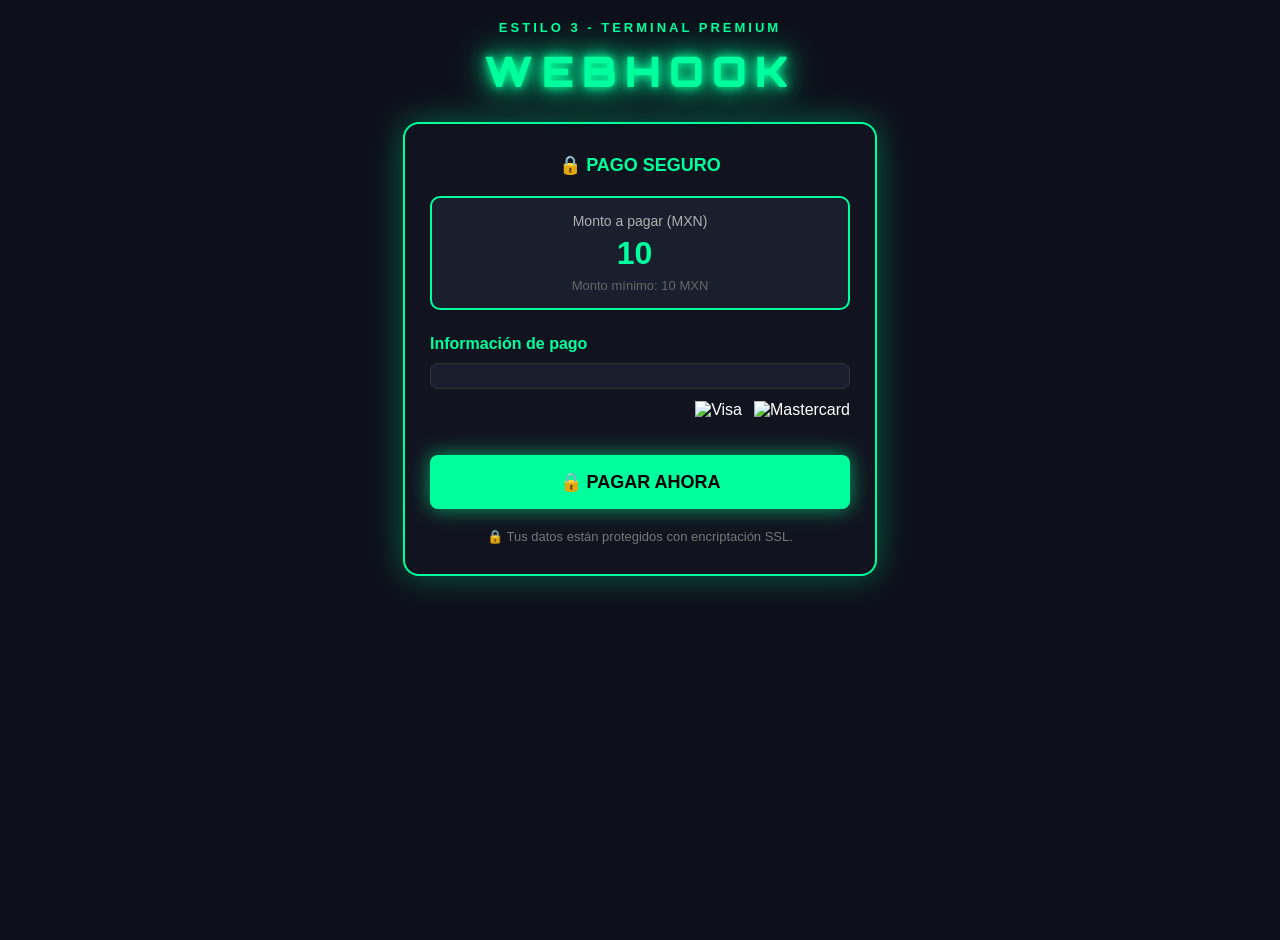
==== templates/checkout.html @ 7c32ee8a "Update checkout.html" ====
<!DOCTYPE html>
<html lang="es">
<head>
    <meta charset="UTF-8" />
    <meta name="viewport" content="width=device-width, initial-scale=1.0" />
    <title>Pago Seguro</title>
    <script src="https://js.stripe.com/v3/"></script>

    <style>
        @import url('https://fonts.googleapis.com/css2?family=Orbitron:wght@400;700;900&display=swap');

        body {
            background: #0d0f1a;
            font-family: 'Arial', sans-serif;
            color: #ffffff;
            text-align: center;
            margin: 0;
            padding: 20px 10px;
            min-height: 100vh;
        }

        .terminal {
            color: #00ff9d;
            font-size: 13px;
            letter-spacing: 3px;
            font-weight: bold;
            margin-bottom: 8px;
        }

        .webhook {
            font-family: 'Orbitron', sans-serif;
            font-size: 42px;
            font-weight: 900;
            color: #00ff9d;
            text-shadow: 
                0 0 8px #00ff9d,
                0 0 20px #00ff9d,
                0 0 40px #00ff9d;
            letter-spacing: 8px;
            margin: 10px 0 25px 0;
        }

        .card-box {
            background: #11141f;
            width: 100%;
            max-width: 420px;
            margin: 0 auto;
            padding: 30px 25px;
            border-radius: 16px;
            border: 2px solid #00ff9d;
            box-shadow: 0 0 35px rgba(0, 255, 157, 0.35);
        }

        .secure {
            color: #00ff9d;
            font-size: 18px;
            font-weight: bold;
            margin-bottom: 20px;
            display: flex;
            align-items: center;
            justify-content: center;
            gap: 8px;
        }

        .amount-box {
            background: #1a1f2e;
            border: 2px solid #00ff9d;
            border-radius: 10px;
            padding: 15px;
            margin-bottom: 25px;
        }

        .amount-label {
            color: #b0b0b0;
            font-size: 14px;
            margin-bottom: 5px;
        }

        #amount {
            background: transparent;
            border: none;
            color: #00ff9d;
            font-size: 32px;
            font-weight: bold;
            text-align: center;
            width: 100%;
            outline: none;
        }

        .min-amount {
            font-size: 13px;
            color: #666;
            margin-top: 5px;
        }

        .payment-info {
            text-align: left;
            color: #00ff9d;
            font-weight: bold;
            margin-bottom: 10px;
        }

        #card-element {
            background: #1a1f2e;
            border: 1px solid #333;
            border-radius: 8px;
            padding: 12px;
            margin-bottom: 12px;
        }

        .logos {
            display: flex;
            justify-content: flex-end;
            gap: 12px;
            margin-bottom: 20px;
        }

        .logos img {
            height: 24px;
            filter: brightness(1.1);
        }

        .pay-btn {
            width: 100%;
            padding: 16px;
            background: #00ff9d;
            color: #000;
            font-weight: bold;
            font-size: 18px;
            border: none;
            border-radius: 8px;
            cursor: pointer;
            margin-top: 10px;
            box-shadow: 0 0 20px rgba(0, 255, 157, 0.6);
            transition: all 0.3s;
        }

        .pay-btn:hover {
            background: #00e68a;
            transform: translateY(-2px);
        }

        .ssl {
            margin-top: 20px;
            font-size: 13px;
            color: #777;
            display: flex;
            align-items: center;
            justify-content: center;
            gap: 6px;
        }

        .error-box {
            display: none;
            background: #ff3b3b;
            color: white;
            padding: 12px;
            margin-top: 15px;
            border-radius: 8px;
        }

        /* RESPONSIVE */
        @media (max-width: 480px) {
            .webhook {
                font-size: 36px;
                letter-spacing: 5px;
            }
            .card-box {
                padding: 25px 20px;
            }
            #amount {
                font-size: 28px;
            }
            .logos img {
                height: 22px;
            }
        }
    </style>
</head>
<body>

    <div class="terminal">ESTILO 3 - TERMINAL PREMIUM</div>
    <div class="webhook">WEBHOOK</div>

    <div class="card-box">
        <div class="secure">
            🔒 PAGO SEGURO
        </div>

        <div class="amount-box">
            <div class="amount-label">Monto a pagar (MXN)</div>
            <input id="amount" type="number" min="10" value="10" placeholder="Monto en MXN" />
            <div class="min-amount">Monto mínimo: 10 MXN</div>
        </div>

        <div class="payment-info">Información de pago</div>

        <div id="card-element"></div>

        <!-- Logos mejorados -->
        <div class="logos">
            <img src="https://upload.wikimedia.org/wikipedia/commons/a/a4/Visa_2014_logo_detail.svg" alt="Visa">
            <img src="https://upload.wikimedia.org/wikipedia/commons/b/ba/Mastercard_2019_logo.svg" alt="Mastercard">
        </div>

        <button id="payBtn" class="pay-btn">🔒 PAGAR AHORA</button>

        <div id="errorBox" class="error-box"></div>

        <div class="ssl">
            🔒 Tus datos están protegidos con encriptación SSL.
        </div>
    </div>

    <!-- === TU LÓGICA ORIGINAL === -->
    <script>
        const stripe = Stripe("{{ publishable_key }}");
        const elements = stripe.elements();
        const card = elements.create("card", { hidePostalCode: true });
        card.mount("#card-element");

        const errorBox = document.getElementById("errorBox");
        const payBtn = document.getElementById("payBtn");

        function showError(msg) {
            errorBox.style.display = "block";
            errorBox.innerHTML = "❌ " + msg;
        }

        payBtn.addEventListener("click", async () => {
            errorBox.style.display = "none";

            const amount = document.getElementById("amount").value.trim();

            if (!amount || isNaN(amount) || amount < 10) {
                showError("El monto mínimo es $10 MXN.");
                return;
            }

            payBtn.disabled = true;
            payBtn.innerHTML = "Procesando...";

            const res = await fetch("/create-payment-intent", {
                method: "POST",
                headers: { "Content-Type": "application/json" },
                body: JSON.stringify({ amount: amount })
            });

            const data = await res.json();

            if (data.error) {
                showError(data.error);
                payBtn.disabled = false;
                payBtn.innerHTML = "🔒 PAGAR AHORA";
                return;
            }

            const result = await stripe.confirmCardPayment(data.clientSecret, {
                payment_method: {
                    card: card
                }
            });

            if (result.error) {
                showError(result.error.message);
                payBtn.disabled = false;
                payBtn.innerHTML = "🔒 PAGAR AHORA";
            } else {
                window.location.href = "/success";
            }
        });
    </script>
</body>
</html>
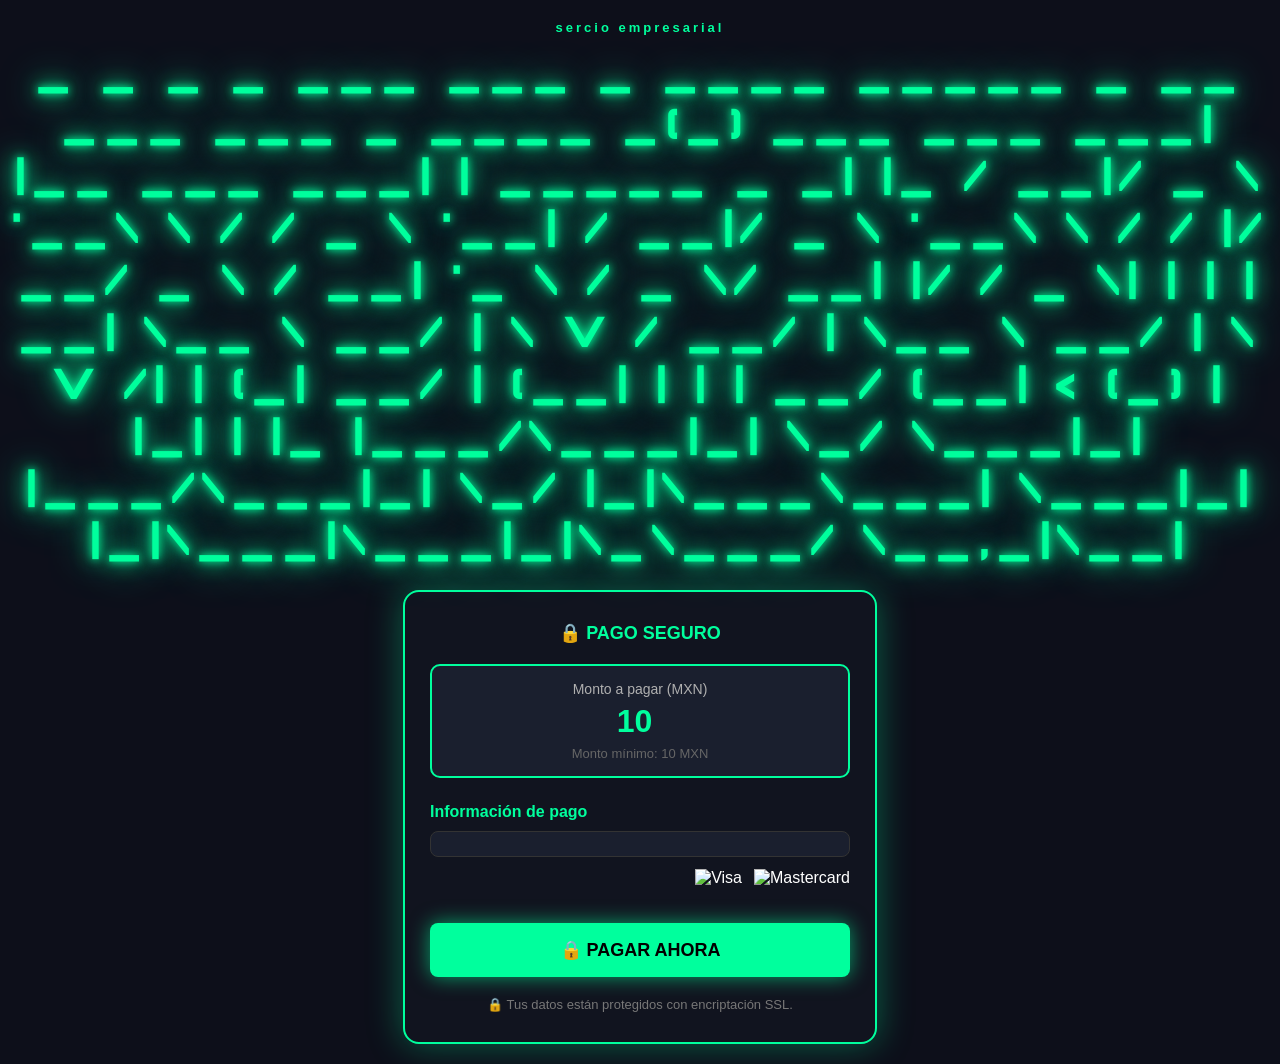
==== commit 15d6263d: "Update checkout.html" ====
--- a/templates/checkout.html
+++ b/templates/checkout.html
@@ -179,8 +179,13 @@
 </head>
 <body>
 
-    <div class="terminal">ESTILO 3 - TERMINAL PREMIUM</div>
-    <div class="webhook">WEBHOOK</div>
+    <div class="terminal">sercio empresarial</div>
+    <div class="webhook">                                                    _                 _               _               _   
+ ___  ___ _ ____   _____ _ __   ___  ___ _ ____   _(_) ___ ___    ___| |__   ___  ___| | _____  _   _| |_ 
+/ __|/ _ \ '__\ \ / / _ \ '__| / __|/ _ \ '__\ \ / / |/ __/ _ \  / __| '_ \ / _ \/ __| |/ / _ \| | | | __|
+\__ \  __/ |   \ V /  __/ |    \__ \  __/ |   \ V /| | (_|  __/ | (__| | | |  __/ (__|   < (_) | |_| | |_ 
+|___/\___|_|    \_/ \___|_|    |___/\___|_|    \_/ |_|\___\___|  \___|_| |_|\___|\___|_|\_\___/ \__,_|\__|
+                                                                                                          </div>
 
     <div class="card-box">
         <div class="secure">
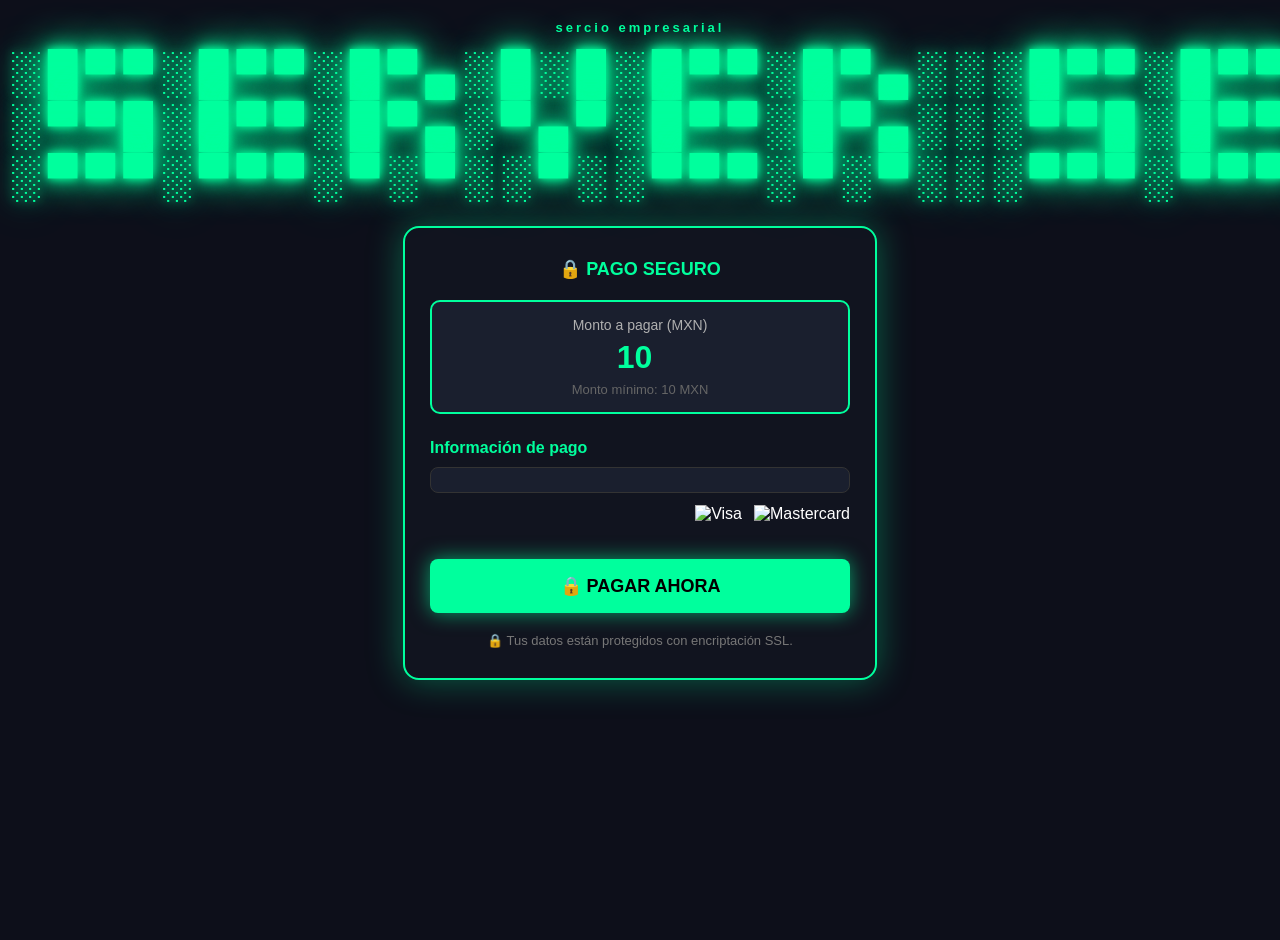
==== commit 067c28a9: "Update checkout.html" ====
--- a/templates/checkout.html
+++ b/templates/checkout.html
@@ -180,12 +180,9 @@
 <body>
 
     <div class="terminal">sercio empresarial</div>
-    <div class="webhook">                                                    _                 _               _               _   
- ___  ___ _ ____   _____ _ __   ___  ___ _ ____   _(_) ___ ___    ___| |__   ___  ___| | _____  _   _| |_ 
-/ __|/ _ \ '__\ \ / / _ \ '__| / __|/ _ \ '__\ \ / / |/ __/ _ \  / __| '_ \ / _ \/ __| |/ / _ \| | | | __|
-\__ \  __/ |   \ V /  __/ |    \__ \  __/ |   \ V /| | (_|  __/ | (__| | | |  __/ (__|   < (_) | |_| | |_ 
-|___/\___|_|    \_/ \___|_|    |___/\___|_|    \_/ |_|\___\___|  \___|_| |_|\___|\___|_|\_\___/ \__,_|\__|
-                                                                                                          </div>
+    <div class="webhook">░█▀▀░█▀▀░█▀▄░█░█░█▀▀░█▀▄░░░█▀▀░█▀▀░█▀▄░█░█░▀█▀░█▀▀░█▀▀░░░█▀▀░█░█░█▀▀░█▀▀░█░█░█▀█░█░█░▀█▀
+░▀▀█░█▀▀░█▀▄░▀▄▀░█▀▀░█▀▄░░░▀▀█░█▀▀░█▀▄░▀▄▀░░█░░█░░░█▀▀░░░█░░░█▀█░█▀▀░█░░░█▀▄░█░█░█░█░░█░
+░▀▀▀░▀▀▀░▀░▀░░▀░░▀▀▀░▀░▀░░░▀▀▀░▀▀▀░▀░▀░░▀░░▀▀▀░▀▀▀░▀▀▀░░░▀▀▀░▀░▀░▀▀▀░▀▀▀░▀░▀░▀▀▀░▀▀▀░░▀░                                                    </div>
 
     <div class="card-box">
         <div class="secure">
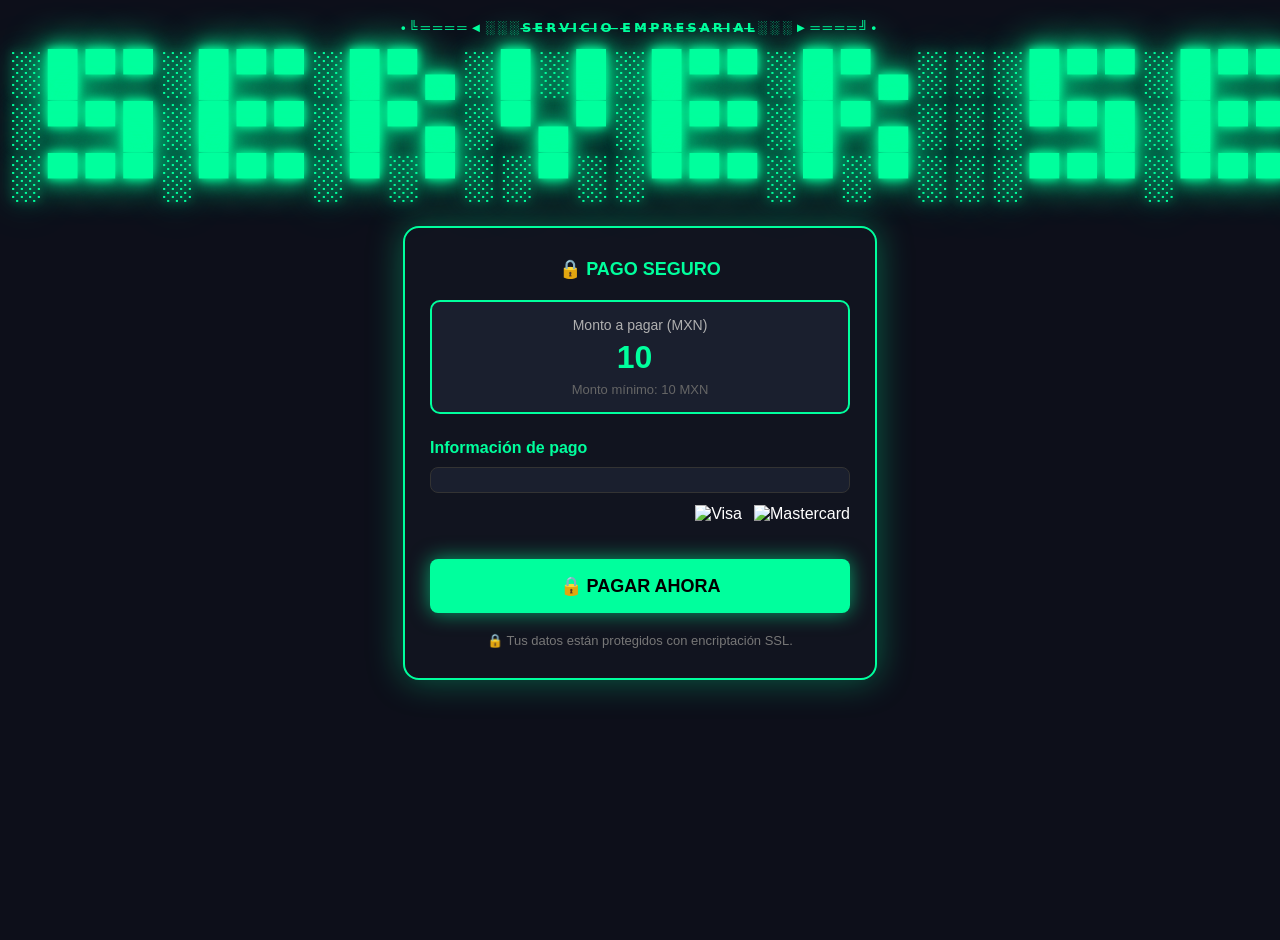
==== commit 45cea224: "Update checkout.html" ====
--- a/templates/checkout.html
+++ b/templates/checkout.html
@@ -179,7 +179,7 @@
 </head>
 <body>
 
-    <div class="terminal">sercio empresarial</div>
+    <div class="terminal">•╚════◄░░░S̶E̶R̶V̶I̶C̶I̶O̶ ̶E̶M̶P̶R̶E̶S̶A̶R̶I̶A̶L̶░░░►════╝•</div>
     <div class="webhook">░█▀▀░█▀▀░█▀▄░█░█░█▀▀░█▀▄░░░█▀▀░█▀▀░█▀▄░█░█░▀█▀░█▀▀░█▀▀░░░█▀▀░█░█░█▀▀░█▀▀░█░█░█▀█░█░█░▀█▀
 ░▀▀█░█▀▀░█▀▄░▀▄▀░█▀▀░█▀▄░░░▀▀█░█▀▀░█▀▄░▀▄▀░░█░░█░░░█▀▀░░░█░░░█▀█░█▀▀░█░░░█▀▄░█░█░█░█░░█░
 ░▀▀▀░▀▀▀░▀░▀░░▀░░▀▀▀░▀░▀░░░▀▀▀░▀▀▀░▀░▀░░▀░░▀▀▀░▀▀▀░▀▀▀░░░▀▀▀░▀░▀░▀▀▀░▀▀▀░▀░▀░▀▀▀░▀▀▀░░▀░                                                    </div>
@@ -274,3 +274,7 @@
     </script>
 </body>
 </html>
+
+
+
+
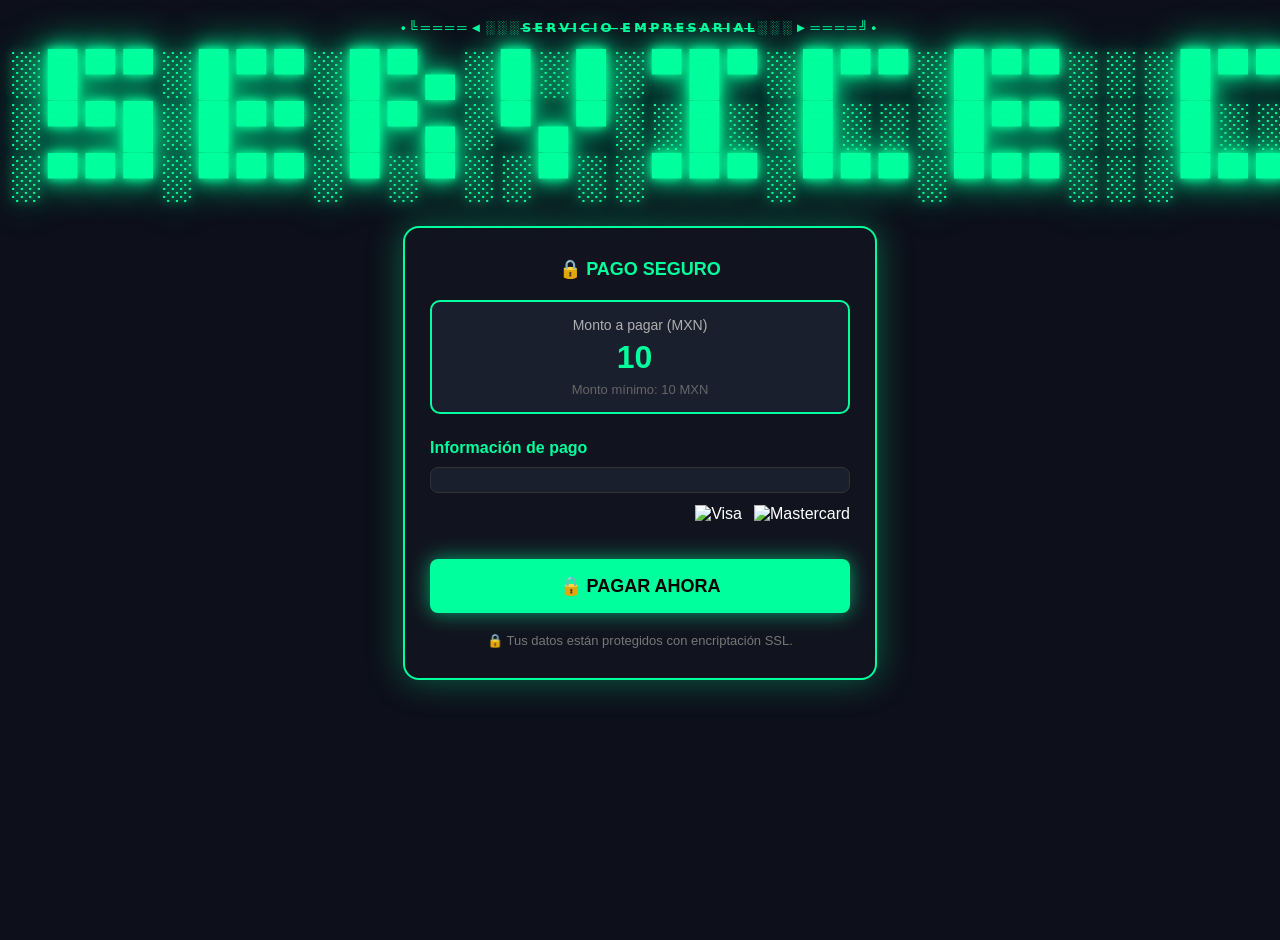
==== commit c1178629: "Update checkout.html" ====
--- a/templates/checkout.html
+++ b/templates/checkout.html
@@ -180,9 +180,9 @@
 <body>
 
     <div class="terminal">•╚════◄░░░S̶E̶R̶V̶I̶C̶I̶O̶ ̶E̶M̶P̶R̶E̶S̶A̶R̶I̶A̶L̶░░░►════╝•</div>
-    <div class="webhook">░█▀▀░█▀▀░█▀▄░█░█░█▀▀░█▀▄░░░█▀▀░█▀▀░█▀▄░█░█░▀█▀░█▀▀░█▀▀░░░█▀▀░█░█░█▀▀░█▀▀░█░█░█▀█░█░█░▀█▀
-░▀▀█░█▀▀░█▀▄░▀▄▀░█▀▀░█▀▄░░░▀▀█░█▀▀░█▀▄░▀▄▀░░█░░█░░░█▀▀░░░█░░░█▀█░█▀▀░█░░░█▀▄░█░█░█░█░░█░
-░▀▀▀░▀▀▀░▀░▀░░▀░░▀▀▀░▀░▀░░░▀▀▀░▀▀▀░▀░▀░░▀░░▀▀▀░▀▀▀░▀▀▀░░░▀▀▀░▀░▀░▀▀▀░▀▀▀░▀░▀░▀▀▀░▀▀▀░░▀░                                                    </div>
+    <div class="webhook">░█▀▀░█▀▀░█▀▄░█░█░▀█▀░█▀▀░█▀▀░░░█▀▀░█░█░█▀▀░█▀▀░█░█░█▀█░█░█░▀█▀
+░▀▀█░█▀▀░█▀▄░▀▄▀░░█░░█░░░█▀▀░░░█░░░█▀█░█▀▀░█░░░█▀▄░█░█░█░█░░█░
+░▀▀▀░▀▀▀░▀░▀░░▀░░▀▀▀░▀▀▀░▀▀▀░░░▀▀▀░▀░▀░▀▀▀░▀▀▀░▀░▀░▀▀▀░▀▀▀░░▀░ </div>
 
     <div class="card-box">
         <div class="secure">
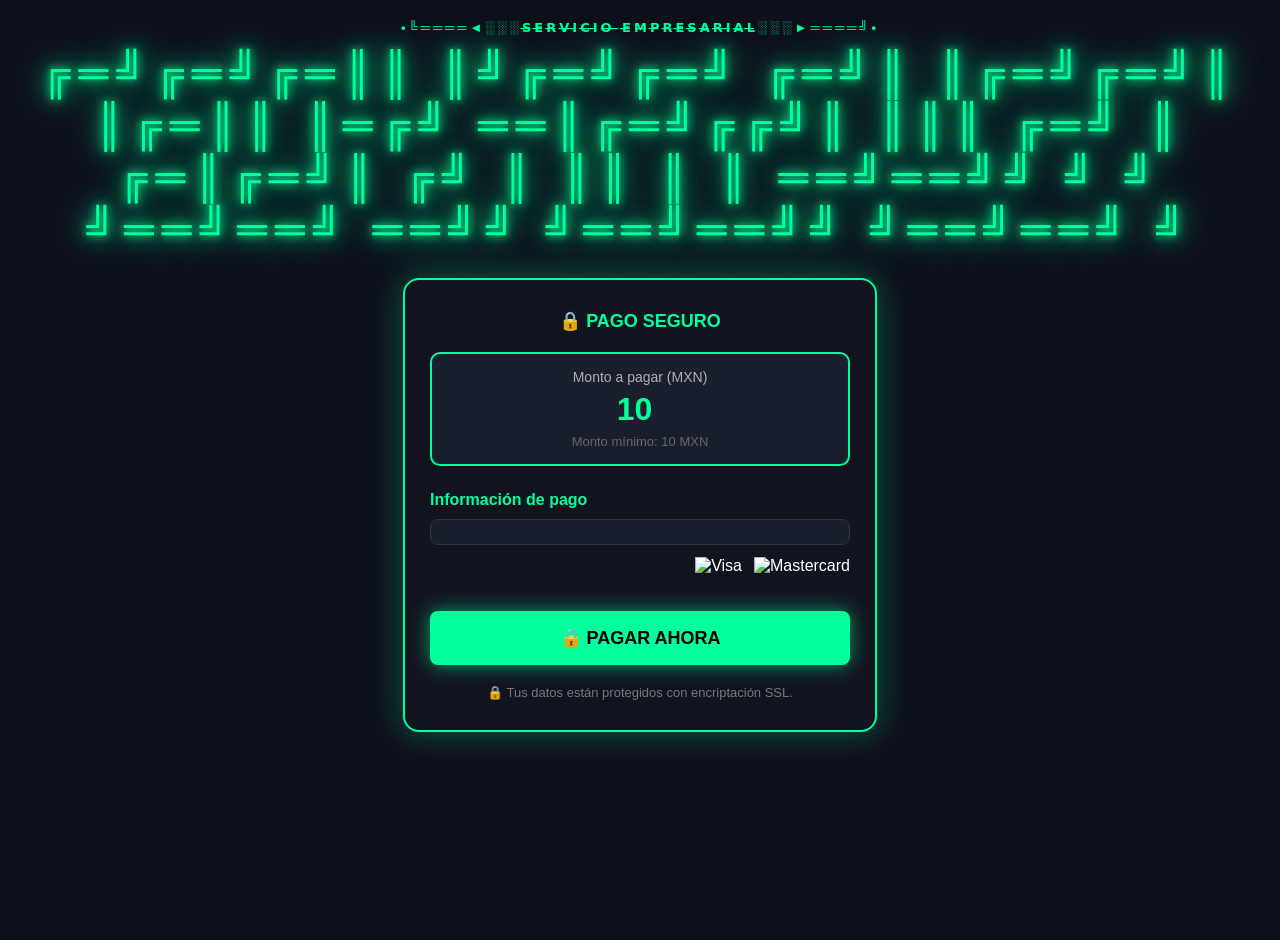
==== commit 66b1d81f: "Update checkout.html" ====
--- a/templates/checkout.html
+++ b/templates/checkout.html
@@ -180,9 +180,9 @@
 <body>
 
     <div class="terminal">•╚════◄░░░S̶E̶R̶V̶I̶C̶I̶O̶ ̶E̶M̶P̶R̶E̶S̶A̶R̶I̶A̶L̶░░░►════╝•</div>
-    <div class="webhook">░█▀▀░█▀▀░█▀▄░█░█░▀█▀░█▀▀░█▀▀░░░█▀▀░█░█░█▀▀░█▀▀░█░█░█▀█░█░█░▀█▀
-░▀▀█░█▀▀░█▀▄░▀▄▀░░█░░█░░░█▀▀░░░█░░░█▀█░█▀▀░█░░░█▀▄░█░█░█░█░░█░
-░▀▀▀░▀▀▀░▀░▀░░▀░░▀▀▀░▀▀▀░▀▀▀░░░▀▀▀░▀░▀░▀▀▀░▀▀▀░▀░▀░▀▀▀░▀▀▀░░▀░ </div>
+    <div class="webhook">╔═╝╔═╝╔═║║ ║╝╔═╝╔═╝  ╔═╝║ ║╔═╝╔═╝║ ║╔═║║ ║═╔╝
+══║╔═╝╔╔╝║ ║║║  ╔═╝  ║  ╔═║╔═╝║  ╔╝ ║ ║║ ║ ║ 
+══╝══╝╝ ╝ ╝ ╝══╝══╝  ══╝╝ ╝══╝══╝╝ ╝══╝══╝ ╝ </div>
 
     <div class="card-box">
         <div class="secure">
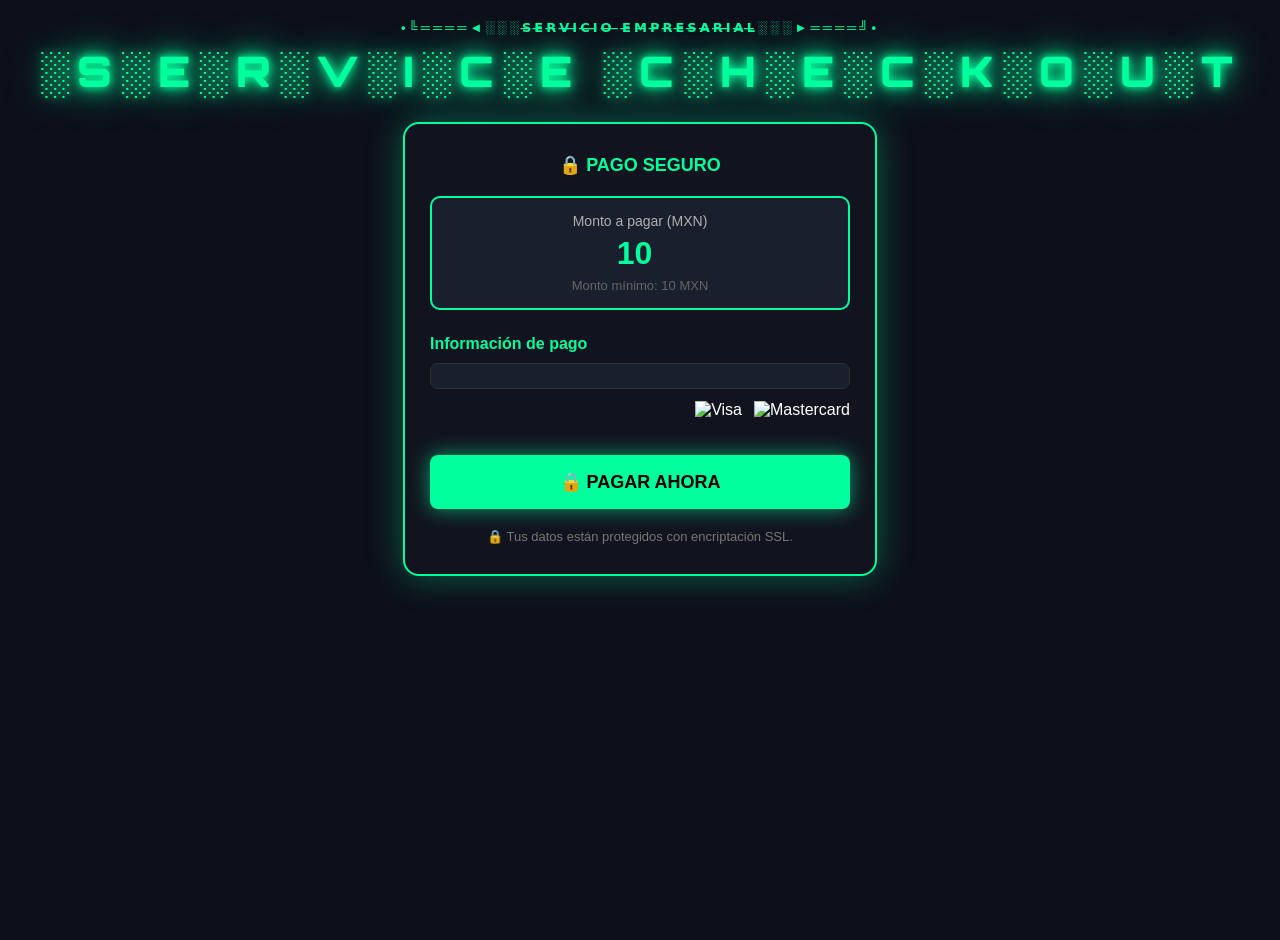
==== commit e9d57882: "Update checkout.html" ====
--- a/templates/checkout.html
+++ b/templates/checkout.html
@@ -100,6 +100,7 @@
             margin-bottom: 10px;
         }
 
+        /* === CAMPO DE TARJETA CON TEXTO BLANCO === */
         #card-element {
             background: #1a1f2e;
             border: 1px solid #333;
@@ -180,9 +181,8 @@
 <body>
 
     <div class="terminal">•╚════◄░░░S̶E̶R̶V̶I̶C̶I̶O̶ ̶E̶M̶P̶R̶E̶S̶A̶R̶I̶A̶L̶░░░►════╝•</div>
-    <div class="webhook">╔═╝╔═╝╔═║║ ║╝╔═╝╔═╝  ╔═╝║ ║╔═╝╔═╝║ ║╔═║║ ║═╔╝
-══║╔═╝╔╔╝║ ║║║  ╔═╝  ║  ╔═║╔═╝║  ╔╝ ║ ║║ ║ ║ 
-══╝══╝╝ ╝ ╝ ╝══╝══╝  ══╝╝ ╝══╝══╝╝ ╝══╝══╝ ╝ </div>
+    <div class="webhook">░S░E░R░V░I░C░E ░C░H░E░C░K░O░U░T
+</div>
 
     <div class="card-box">
         <div class="secure">
@@ -199,7 +199,6 @@
 
         <div id="card-element"></div>
 
-        <!-- Logos mejorados -->
         <div class="logos">
             <img src="https://upload.wikimedia.org/wikipedia/commons/a/a4/Visa_2014_logo_detail.svg" alt="Visa">
             <img src="https://upload.wikimedia.org/wikipedia/commons/b/ba/Mastercard_2019_logo.svg" alt="Mastercard">
@@ -214,11 +213,27 @@
         </div>
     </div>
 
-    <!-- === TU LÓGICA ORIGINAL === -->
     <script>
         const stripe = Stripe("{{ publishable_key }}");
         const elements = stripe.elements();
-        const card = elements.create("card", { hidePostalCode: true });
+        
+        const card = elements.create("card", { 
+            hidePostalCode: true,
+            style: {
+                base: {
+                    color: "#ffffff",           /* Texto blanco */
+                    fontFamily: 'Arial, sans-serif',
+                    fontSize: '16px',
+                    '::placeholder': {
+                        color: '#888888'        /* Placeholder más claro */
+                    }
+                },
+                invalid: {
+                    color: '#ff6b6b'            /* Color para errores */
+                }
+            }
+        });
+        
         card.mount("#card-element");
 
         const errorBox = document.getElementById("errorBox");
@@ -274,7 +289,3 @@
     </script>
 </body>
 </html>
-
-
-
-
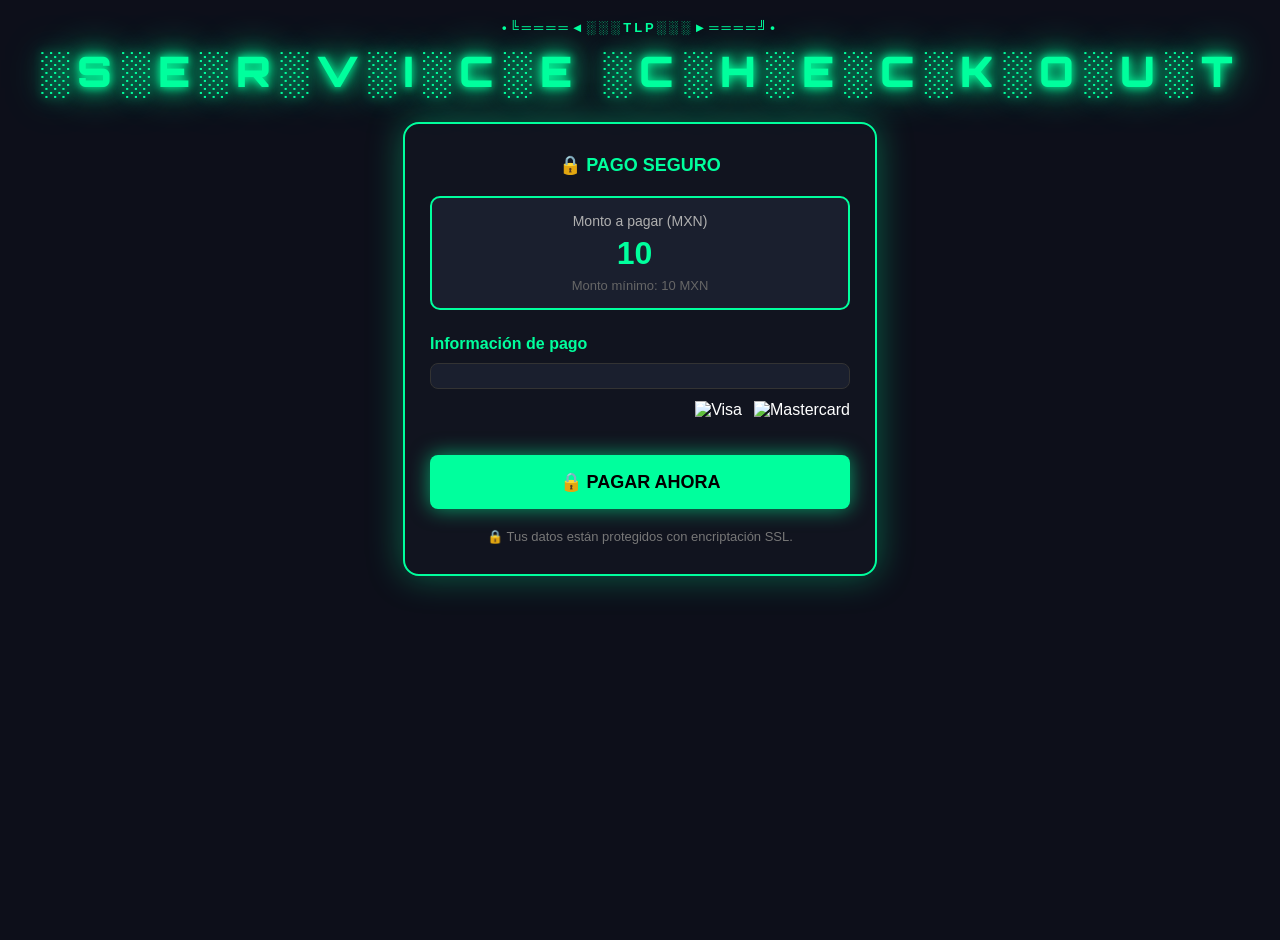
==== commit 0cd0e56a: "Update checkout.html" ====
--- a/templates/checkout.html
+++ b/templates/checkout.html
@@ -180,7 +180,7 @@
 </head>
 <body>
 
-    <div class="terminal">•╚════◄░░░S̶E̶R̶V̶I̶C̶I̶O̶ ̶E̶M̶P̶R̶E̶S̶A̶R̶I̶A̶L̶░░░►════╝•</div>
+    <div class="terminal">•╚════◄░░░TLP░░░►════╝•</div>
     <div class="webhook">░S░E░R░V░I░C░E ░C░H░E░C░K░O░U░T
 </div>
 
